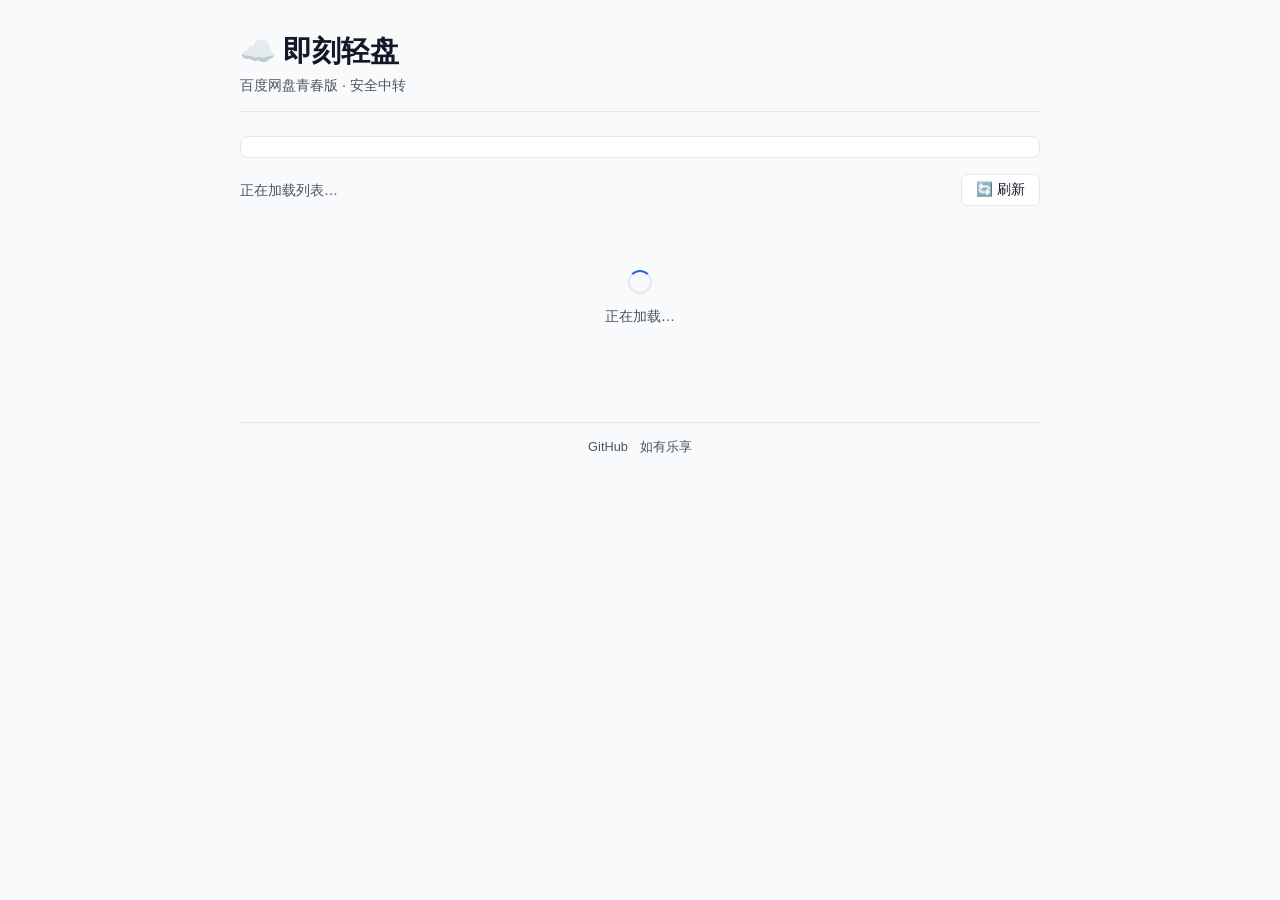
==== static/index.html @ fb3a480a "Refactor into modular server with auth, Docker, and split docs Break the monolithic main.go into foc" ====
<!DOCTYPE html>
<html lang="zh-CN">

<head>
  <meta charset="UTF-8">
  <meta name="viewport" content="width=device-width, initial-scale=1.0">
  <title>即刻轻盘</title>
  <link rel="icon" type="image/svg+xml" href="data:image/svg+xml,%3Csvg xmlns='http://www.w3.org/2000/svg' viewBox='0 0 24 24'%3E%3Cdefs%3E%3ClinearGradient id='g' x1='0%25' y1='0%25' x2='100%25' y2='100%25'%3E%3Cstop offset='0%25' stop-color='%233b82f6'/%3E%3Cstop offset='100%25' stop-color='%232563eb'/%3E%3C/linearGradient%3E%3C/defs%3E%3Crect width='24' height='24' rx='6' fill='url(%23g)'/%3E%3Cpath d='M7 8h10v2H7V8zm0 4h7v2H7v-2z' fill='white'/%3E%3C/svg%3E">
  <meta name="description" content="基于百度网盘青春版的极简文件中转站，明亮清新，支持文件夹。源自：如有乐享">
  <style>
    /* ===== 设计令牌 (浅色极简) ===== */
    :root {
      --bg: #f9fafb;
      --bg-card: #ffffff;
      --bg-hover: #f3f4f6;
      --accent: #2563eb;
      --accent-light: #3b82f6;
      --accent-glow: rgba(37, 99, 235, 0.06);
      --text-primary: #111827;
      --text-secondary: #4b5563;
      --border: #e5e7eb;
      --danger: #dc2626;
      --success: #16a34a;
      --radius: 8px;
      --font: -apple-system, BlinkMacSystemFont, "Segoe UI", Roboto, "Helvetica Neue", Arial, sans-serif;
    }

    * {
      box-sizing: border-box;
      margin: 0;
      padding: 0;
    }

    body {
      background: var(--bg);
      color: var(--text-primary);
      font-family: var(--font);
      min-height: 100vh;
      padding: 32px 16px 64px;
    }

    .container {
      max-width: 800px;
      margin: 0 auto;
    }

    /* ===== 顶部导航/标题 ===== */
    .header {
      display: flex;
      align-items: flex-start;
      justify-content: space-between;
      gap: 16px;
      margin-bottom: 24px;
      padding-bottom: 16px;
      border-bottom: 1px solid var(--border);
    }

    .header-brand {
      min-width: 0;
      flex: 1;
    }

    .header h1 {
      font-size: 1.8rem;
      font-weight: 600;
      color: var(--text-primary);
      letter-spacing: -0.01em;
    }

    .header p {
      color: var(--text-secondary);
      margin-top: 4px;
      font-size: 0.9rem;
    }

    /* ===== 面包屑导航 ===== */
    .breadcrumbs {
      display: flex;
      align-items: center;
      gap: 6px;
      font-size: 0.9rem;
      color: var(--text-secondary);
      margin-bottom: 16px;
      padding: 10px 14px;
      background: var(--bg-card);
      border: 1px solid var(--border);
      border-radius: var(--radius);
      flex-wrap: wrap;
    }

    .breadcrumb-item {
      cursor: pointer;
      color: var(--accent);
      font-weight: 500;
      text-decoration: none;
    }

    .breadcrumb-item:hover {
      color: var(--accent-light);
      text-decoration: underline;
    }

    .breadcrumb-separator {
      color: #9ca3af;
      user-select: none;
    }

    .breadcrumb-current {
      color: var(--text-primary);
      font-weight: 500;
    }

    /* ===== 工具栏 ===== */
    .toolbar {
      display: flex;
      align-items: center;
      justify-content: space-between;
      margin-bottom: 16px;
      gap: 12px;
    }

    .file-count {
      color: var(--text-secondary);
      font-size: 0.88rem;
    }

    .btn-refresh {
      display: inline-flex;
      align-items: center;
      gap: 6px;
      padding: 6px 14px;
      background: var(--bg-card);
      color: var(--text-primary);
      border: 1px solid var(--border);
      border-radius: 6px;
      font-size: 0.85rem;
      font-weight: 500;
      font-family: var(--font);
      cursor: pointer;
      transition: background 0.15s, border-color 0.15s;
    }

    .btn-refresh:hover {
      background: var(--bg-hover);
      border-color: #d1d5db;
    }

    .btn-refresh:disabled {
      opacity: 0.5;
      cursor: not-allowed;
    }

    /* ===== 文件列表 ===== */
    #file-list {
      display: flex;
      flex-direction: column;
      gap: 8px;
    }

    .file-item {
      background: var(--bg-card);
      border: 1px solid var(--border);
      border-radius: var(--radius);
      padding: 12px 18px;
      display: flex;
      align-items: center;
      gap: 14px;
      transition: background 0.15s, border-color 0.15s;
      cursor: pointer;
      color: inherit;
    }

    .file-item:hover {
      background: var(--bg-hover);
      border-color: #cbd5e1;
    }

    .file-icon {
      font-size: 1.5rem;
      flex-shrink: 0;
      width: 32px;
      text-align: center;
    }

    .file-info {
      flex: 1;
      min-width: 0;
    }

    .file-actions {
      display: flex;
      align-items: center;
      gap: 8px;
      flex-shrink: 0;
    }

    .file-name {
      font-size: 0.95rem;
      font-weight: 500;
      white-space: nowrap;
      overflow: hidden;
      text-overflow: ellipsis;
      color: var(--text-primary);
    }

    .file-meta {
      font-size: 0.8rem;
      color: var(--text-secondary);
      margin-top: 2px;
    }

    .file-action {
      flex-shrink: 0;
      padding: 5px 12px;
      background: var(--bg-card);
      border: 1px solid var(--border);
      border-radius: 6px;
      color: var(--text-primary);
      font-size: 0.8rem;
      font-weight: 500;
      cursor: pointer;
      font-family: var(--font);
      transition: background 0.15s, border-color 0.15s;
    }

    .file-action:hover {
      background: var(--bg-hover);
      border-color: #cbd5e1;
    }

    /* ===== 状态提示 ===== */
    #status {
      text-align: center;
      padding: 48px 16px;
      color: var(--text-secondary);
      font-size: 0.9rem;
    }

    .spinner {
      display: inline-block;
      width: 24px;
      height: 24px;
      border: 2px solid var(--border);
      border-top-color: var(--accent);
      border-radius: 50%;
      animation: spin 0.8s linear infinite;
      margin-bottom: 10px;
    }

    @keyframes spin {
      to {
        transform: rotate(360deg);
      }
    }

    .error-msg {
      color: var(--danger);
      padding: 16px;
      background: #fef2f2;
      border: 1px solid #fee2e2;
      border-radius: var(--radius);
      text-align: center;
      font-size: 0.9rem;
    }

    /* ===== Toast 提示 ===== */
    #toast-container {
      position: fixed;
      bottom: 24px;
      left: 50%;
      width: auto;
      max-width: calc(100vw - 32px);
      display: flex;
      flex-direction: column;
      align-items: center;
      gap: 10px;
      transform: translateX(-50%);
      pointer-events: none;
      z-index: 1000;
    }

    .toast {
      box-sizing: border-box;
      width: max-content;
      max-width: min(320px, calc(100vw - 32px));
      padding: 9px 15px;
      border: 1px solid #ffffff;
      border-radius: 10px;
      background: #ffffff;
      color: #222222;
      font-size: 0.85rem;
      line-height: 1.45;
      text-align: center;
      box-shadow: 0 6px 18px rgba(0, 0, 0, 0.14);
      opacity: 0;
      transform: translateY(14px) scale(0.98);
      transition: opacity 0.22s ease, transform 0.22s ease;
      pointer-events: auto;
      cursor: pointer;
      overflow-wrap: anywhere;
    }

    .toast.show {
      opacity: 1;
      transform: translateY(0) scale(1);
    }

    @media (max-width: 600px) {
      body {
        padding: 24px 12px 56px;
      }

      .header h1 {
        font-size: 1.55rem;
      }

      .breadcrumbs {
        padding: 10px 12px;
        font-size: 0.86rem;
      }

      .toolbar {
        align-items: flex-start;
      }

      .file-item {
        display: grid;
        grid-template-columns: 36px minmax(0, 1fr);
        align-items: start;
        justify-items: end;
        gap: 10px 12px;
        padding: 14px 12px;
      }

      .file-icon {
        grid-column: 1;
        grid-row: 1 / 3;
        width: 36px;
        padding-top: 2px;
      }

      .file-info {
        grid-column: 2;
        min-width: 0;
        width: 100%;
      }

      .file-name {
        white-space: normal;
        overflow: visible;
        text-overflow: clip;
        overflow-wrap: anywhere;
        word-break: break-word;
        line-height: 1.4;
      }

      .file-meta {
        line-height: 1.5;
        overflow-wrap: anywhere;
      }

      .file-actions {
        grid-column: 2;
        flex-wrap: wrap;
        gap: 8px;
        min-width: 0;
      }

      .file-action {
        padding: 7px 10px;
        font-size: 0.82rem;
      }

      #toast-container {
        bottom: 16px;
        max-width: calc(100vw - 24px);
      }

      .toast {
        max-width: calc(100vw - 24px);
      }
    }

    /* ===== 底部样式 ===== */
    .footer {
      margin-top: 48px;
      padding-top: 16px;
      border-top: 1px solid var(--border);
      text-align: center;
      font-size: 0.8rem;
      color: var(--text-secondary);
      display: flex;
      justify-content: center;
      gap: 12px;
    }

    .footer a {
      color: var(--text-secondary);
      text-decoration: none;
      transition: color 0.15s;
    }

    .footer a:hover {
      color: var(--accent);
    }
  
    /* ===== Login overlay ===== */
    #login-overlay {
      position: fixed;
      inset: 0;
      z-index: 2000;
      display: flex;
      align-items: center;
      justify-content: center;
      padding: 20px;
      background: rgba(15, 23, 42, 0.45);
      backdrop-filter: blur(4px);
    }
    #login-overlay[hidden] { display: none !important; }
    .login-card {
      width: 100%;
      max-width: 400px;
      background: #fff;
      border-radius: 16px;
      box-shadow: 0 20px 50px rgba(15, 23, 42, 0.18);
      padding: 28px 24px 22px;
    }
    .login-card h2 {
      margin: 0 0 8px;
      font-size: 1.25rem;
      color: #0f172a;
    }
    .login-card p {
      margin: 0 0 18px;
      color: #64748b;
      font-size: 0.92rem;
      line-height: 1.5;
    }
    .login-card label {
      display: block;
      font-size: 0.85rem;
      color: #334155;
      margin-bottom: 6px;
    }
    .login-card input[type="password"],
    .login-card input[type="text"] {
      width: 100%;
      box-sizing: border-box;
      border: 1px solid #cbd5e1;
      border-radius: 10px;
      padding: 10px 12px;
      font-size: 1rem;
      outline: none;
      transition: border-color .15s, box-shadow .15s;
    }
    .login-card input:focus {
      border-color: #3b82f6;
      box-shadow: 0 0 0 3px rgba(59,130,246,.15);
    }
    .login-actions {
      margin-top: 16px;
      display: flex;
      gap: 10px;
    }
    .login-actions button {
      flex: 1;
      border: none;
      border-radius: 10px;
      padding: 10px 14px;
      font-size: 0.95rem;
      cursor: pointer;
      background: linear-gradient(135deg, #3b82f6, #2563eb);
      color: #fff;
      font-weight: 600;
    }
    .login-actions button:disabled {
      opacity: .6;
      cursor: not-allowed;
    }
    .login-error {
      margin-top: 12px;
      color: #dc2626;
      font-size: 0.88rem;
    }
    #list-banner { margin: 0 0 12px; }
    .banner-warning {
      background: #fff7ed;
      border: 1px solid #fdba74;
      color: #9a3412;
      border-radius: 10px;
      padding: 10px 12px;
      font-size: 0.9rem;
      line-height: 1.45;
    }
    .status-error {
      color: #dc2626;
      text-align: center;
      padding: 24px 12px;
    }
    .header-actions {
      display: flex;
      align-items: center;
      justify-content: flex-end;
      gap: 8px;
      flex-shrink: 0;
      margin-top: 4px;
    }

    .btn-logout {
      border: 1px solid #e2e8f0;
      background: #fff;
      color: #475569;
      border-radius: 8px;
      padding: 6px 10px;
      font-size: 0.85rem;
      cursor: pointer;
      white-space: nowrap;
    }

    .btn-logout:hover {
      background: #f8fafc;
    }

  </style>
</head>

<body>
  <div id="login-overlay" hidden aria-hidden="true">
    <div class="login-card" role="dialog" aria-modal="true" aria-labelledby="login-title">
      <h2 id="login-title">访问验证</h2>
      <p>此实例已启用访问令牌。请输入管理员提供的令牌后继续浏览与下载。</p>
      <form id="login-form">
        <label for="login-token">访问令牌</label>
        <input id="login-token" name="access_token" type="password" autocomplete="current-password" required placeholder="粘贴 access_token">
        <div class="login-actions">
          <button type="submit" id="btn-login">进入网盘</button>
        </div>
        <div id="login-error" class="login-error" hidden></div>
      </form>
    </div>
  </div>

  <div class="container" id="app-main">
    <header class="header">
      <div class="header-brand">
        <h1>☁️ 即刻轻盘</h1>
        <p class="subtitle">百度网盘青春版 · 安全中转</p>
      </div>
      <div class="header-actions">
        <button type="button" class="btn-logout" id="btn-logout" hidden>退出登录</button>
      </div>
    </header>

    <div class="breadcrumbs" id="breadcrumbs"></div>

    <div class="toolbar">
      <span class="file-count" id="file-count">正在加载列表…</span>
      <button class="btn-refresh" id="btn-refresh" type="button">🔄 刷新</button>
    </div>

    <div id="list-banner" hidden></div>
    <div id="file-list"></div>

    <div id="status">
      <div class="spinner"></div>
      <div class="status-tip">正在加载…</div>
    </div>

    <footer class="footer">
      <a href="https://github.com/malaohu/jikeqingpan" target="_blank" rel="noopener noreferrer">GitHub</a>
      <a href="https://51.ruyo.net" target="_blank" rel="noopener noreferrer">如有乐享</a>
    </footer>
  </div>

  <script src="/app.js"></script>
</body>

</html>
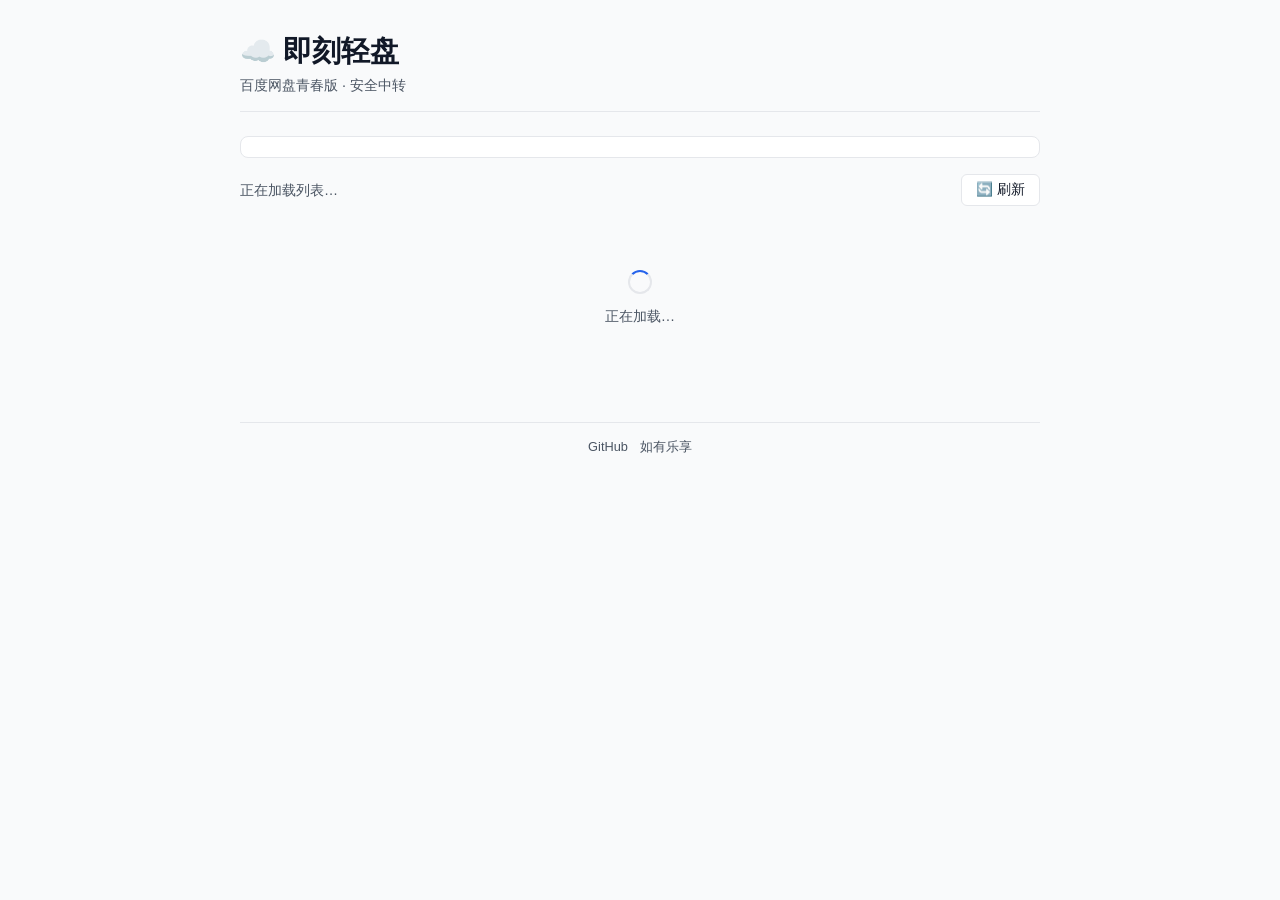
==== commit 39233798: "Fix missing access-token login modal. Always create the login overlay when auth is required, restore" ====
--- a/static/index.html
+++ b/static/index.html
@@ -547,6 +547,7 @@
         <p class="subtitle">百度网盘青春版 · 安全中转</p>
       </div>
       <div class="header-actions">
+        <button type="button" class="btn-logout" id="btn-login-open" hidden>登录</button>
         <button type="button" class="btn-logout" id="btn-logout" hidden>退出登录</button>
       </div>
     </header>
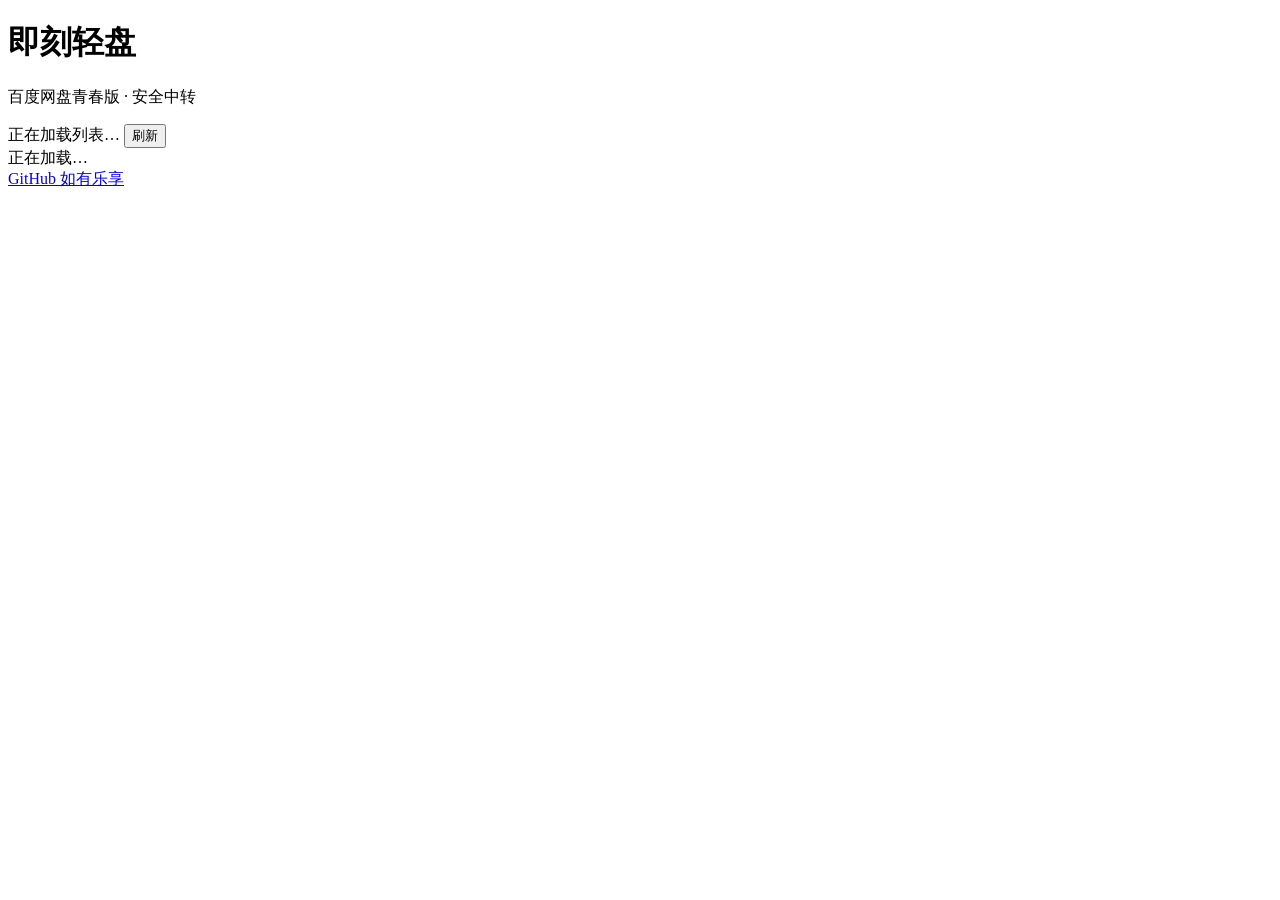
==== commit 45af62c0: "Extract stylesheet and rebuild UI as monochrome minimal All styles lived in a 500-line inline <style" ====
--- a/static/index.html
+++ b/static/index.html
@@ -4,536 +4,32 @@
 <head>
   <meta charset="UTF-8">
   <meta name="viewport" content="width=device-width, initial-scale=1.0">
+  <meta name="color-scheme" content="light dark">
   <title>即刻轻盘</title>
-  <link rel="icon" type="image/svg+xml" href="data:image/svg+xml,%3Csvg xmlns='http://www.w3.org/2000/svg' viewBox='0 0 24 24'%3E%3Cdefs%3E%3ClinearGradient id='g' x1='0%25' y1='0%25' x2='100%25' y2='100%25'%3E%3Cstop offset='0%25' stop-color='%233b82f6'/%3E%3Cstop offset='100%25' stop-color='%232563eb'/%3E%3C/linearGradient%3E%3C/defs%3E%3Crect width='24' height='24' rx='6' fill='url(%23g)'/%3E%3Cpath d='M7 8h10v2H7V8zm0 4h7v2H7v-2z' fill='white'/%3E%3C/svg%3E">
-  <meta name="description" content="基于百度网盘青春版的极简文件中转站，明亮清新，支持文件夹。源自：如有乐享">
-  <style>
-    /* ===== 设计令牌 (浅色极简) ===== */
-    :root {
-      --bg: #f9fafb;
-      --bg-card: #ffffff;
-      --bg-hover: #f3f4f6;
-      --accent: #2563eb;
-      --accent-light: #3b82f6;
-      --accent-glow: rgba(37, 99, 235, 0.06);
-      --text-primary: #111827;
-      --text-secondary: #4b5563;
-      --border: #e5e7eb;
-      --danger: #dc2626;
-      --success: #16a34a;
-      --radius: 8px;
-      --font: -apple-system, BlinkMacSystemFont, "Segoe UI", Roboto, "Helvetica Neue", Arial, sans-serif;
-    }
-
-    * {
-      box-sizing: border-box;
-      margin: 0;
-      padding: 0;
-    }
-
-    body {
-      background: var(--bg);
-      color: var(--text-primary);
-      font-family: var(--font);
-      min-height: 100vh;
-      padding: 32px 16px 64px;
-    }
-
-    .container {
-      max-width: 800px;
-      margin: 0 auto;
-    }
-
-    /* ===== 顶部导航/标题 ===== */
-    .header {
-      display: flex;
-      align-items: flex-start;
-      justify-content: space-between;
-      gap: 16px;
-      margin-bottom: 24px;
-      padding-bottom: 16px;
-      border-bottom: 1px solid var(--border);
-    }
-
-    .header-brand {
-      min-width: 0;
-      flex: 1;
-    }
-
-    .header h1 {
-      font-size: 1.8rem;
-      font-weight: 600;
-      color: var(--text-primary);
-      letter-spacing: -0.01em;
-    }
-
-    .header p {
-      color: var(--text-secondary);
-      margin-top: 4px;
-      font-size: 0.9rem;
-    }
-
-    /* ===== 面包屑导航 ===== */
-    .breadcrumbs {
-      display: flex;
-      align-items: center;
-      gap: 6px;
-      font-size: 0.9rem;
-      color: var(--text-secondary);
-      margin-bottom: 16px;
-      padding: 10px 14px;
-      background: var(--bg-card);
-      border: 1px solid var(--border);
-      border-radius: var(--radius);
-      flex-wrap: wrap;
-    }
-
-    .breadcrumb-item {
-      cursor: pointer;
-      color: var(--accent);
-      font-weight: 500;
-      text-decoration: none;
-    }
-
-    .breadcrumb-item:hover {
-      color: var(--accent-light);
-      text-decoration: underline;
-    }
-
-    .breadcrumb-separator {
-      color: #9ca3af;
-      user-select: none;
-    }
-
-    .breadcrumb-current {
-      color: var(--text-primary);
-      font-weight: 500;
-    }
-
-    /* ===== 工具栏 ===== */
-    .toolbar {
-      display: flex;
-      align-items: center;
-      justify-content: space-between;
-      margin-bottom: 16px;
-      gap: 12px;
-    }
-
-    .file-count {
-      color: var(--text-secondary);
-      font-size: 0.88rem;
-    }
-
-    .btn-refresh {
-      display: inline-flex;
-      align-items: center;
-      gap: 6px;
-      padding: 6px 14px;
-      background: var(--bg-card);
-      color: var(--text-primary);
-      border: 1px solid var(--border);
-      border-radius: 6px;
-      font-size: 0.85rem;
-      font-weight: 500;
-      font-family: var(--font);
-      cursor: pointer;
-      transition: background 0.15s, border-color 0.15s;
-    }
-
-    .btn-refresh:hover {
-      background: var(--bg-hover);
-      border-color: #d1d5db;
-    }
-
-    .btn-refresh:disabled {
-      opacity: 0.5;
-      cursor: not-allowed;
-    }
-
-    /* ===== 文件列表 ===== */
-    #file-list {
-      display: flex;
-      flex-direction: column;
-      gap: 8px;
-    }
-
-    .file-item {
-      background: var(--bg-card);
-      border: 1px solid var(--border);
-      border-radius: var(--radius);
-      padding: 12px 18px;
-      display: flex;
-      align-items: center;
-      gap: 14px;
-      transition: background 0.15s, border-color 0.15s;
-      cursor: pointer;
-      color: inherit;
-    }
-
-    .file-item:hover {
-      background: var(--bg-hover);
-      border-color: #cbd5e1;
-    }
-
-    .file-icon {
-      font-size: 1.5rem;
-      flex-shrink: 0;
-      width: 32px;
-      text-align: center;
-    }
-
-    .file-info {
-      flex: 1;
-      min-width: 0;
-    }
-
-    .file-actions {
-      display: flex;
-      align-items: center;
-      gap: 8px;
-      flex-shrink: 0;
-    }
-
-    .file-name {
-      font-size: 0.95rem;
-      font-weight: 500;
-      white-space: nowrap;
-      overflow: hidden;
-      text-overflow: ellipsis;
-      color: var(--text-primary);
-    }
-
-    .file-meta {
-      font-size: 0.8rem;
-      color: var(--text-secondary);
-      margin-top: 2px;
-    }
-
-    .file-action {
-      flex-shrink: 0;
-      padding: 5px 12px;
-      background: var(--bg-card);
-      border: 1px solid var(--border);
-      border-radius: 6px;
-      color: var(--text-primary);
-      font-size: 0.8rem;
-      font-weight: 500;
-      cursor: pointer;
-      font-family: var(--font);
-      transition: background 0.15s, border-color 0.15s;
-    }
-
-    .file-action:hover {
-      background: var(--bg-hover);
-      border-color: #cbd5e1;
-    }
-
-    /* ===== 状态提示 ===== */
-    #status {
-      text-align: center;
-      padding: 48px 16px;
-      color: var(--text-secondary);
-      font-size: 0.9rem;
-    }
-
-    .spinner {
-      display: inline-block;
-      width: 24px;
-      height: 24px;
-      border: 2px solid var(--border);
-      border-top-color: var(--accent);
-      border-radius: 50%;
-      animation: spin 0.8s linear infinite;
-      margin-bottom: 10px;
-    }
-
-    @keyframes spin {
-      to {
-        transform: rotate(360deg);
-      }
-    }
-
-    .error-msg {
-      color: var(--danger);
-      padding: 16px;
-      background: #fef2f2;
-      border: 1px solid #fee2e2;
-      border-radius: var(--radius);
-      text-align: center;
-      font-size: 0.9rem;
-    }
-
-    /* ===== Toast 提示 ===== */
-    #toast-container {
-      position: fixed;
-      bottom: 24px;
-      left: 50%;
-      width: auto;
-      max-width: calc(100vw - 32px);
-      display: flex;
-      flex-direction: column;
-      align-items: center;
-      gap: 10px;
-      transform: translateX(-50%);
-      pointer-events: none;
-      z-index: 1000;
-    }
-
-    .toast {
-      box-sizing: border-box;
-      width: max-content;
-      max-width: min(320px, calc(100vw - 32px));
-      padding: 9px 15px;
-      border: 1px solid #ffffff;
-      border-radius: 10px;
-      background: #ffffff;
-      color: #222222;
-      font-size: 0.85rem;
-      line-height: 1.45;
-      text-align: center;
-      box-shadow: 0 6px 18px rgba(0, 0, 0, 0.14);
-      opacity: 0;
-      transform: translateY(14px) scale(0.98);
-      transition: opacity 0.22s ease, transform 0.22s ease;
-      pointer-events: auto;
-      cursor: pointer;
-      overflow-wrap: anywhere;
-    }
-
-    .toast.show {
-      opacity: 1;
-      transform: translateY(0) scale(1);
-    }
-
-    @media (max-width: 600px) {
-      body {
-        padding: 24px 12px 56px;
-      }
-
-      .header h1 {
-        font-size: 1.55rem;
-      }
-
-      .breadcrumbs {
-        padding: 10px 12px;
-        font-size: 0.86rem;
-      }
-
-      .toolbar {
-        align-items: flex-start;
-      }
-
-      .file-item {
-        display: grid;
-        grid-template-columns: 36px minmax(0, 1fr);
-        align-items: start;
-        justify-items: end;
-        gap: 10px 12px;
-        padding: 14px 12px;
-      }
-
-      .file-icon {
-        grid-column: 1;
-        grid-row: 1 / 3;
-        width: 36px;
-        padding-top: 2px;
-      }
-
-      .file-info {
-        grid-column: 2;
-        min-width: 0;
-        width: 100%;
-      }
-
-      .file-name {
-        white-space: normal;
-        overflow: visible;
-        text-overflow: clip;
-        overflow-wrap: anywhere;
-        word-break: break-word;
-        line-height: 1.4;
-      }
-
-      .file-meta {
-        line-height: 1.5;
-        overflow-wrap: anywhere;
-      }
-
-      .file-actions {
-        grid-column: 2;
-        flex-wrap: wrap;
-        gap: 8px;
-        min-width: 0;
-      }
-
-      .file-action {
-        padding: 7px 10px;
-        font-size: 0.82rem;
-      }
-
-      #toast-container {
-        bottom: 16px;
-        max-width: calc(100vw - 24px);
-      }
-
-      .toast {
-        max-width: calc(100vw - 24px);
-      }
-    }
-
-    /* ===== 底部样式 ===== */
-    .footer {
-      margin-top: 48px;
-      padding-top: 16px;
-      border-top: 1px solid var(--border);
-      text-align: center;
-      font-size: 0.8rem;
-      color: var(--text-secondary);
-      display: flex;
-      justify-content: center;
-      gap: 12px;
-    }
-
-    .footer a {
-      color: var(--text-secondary);
-      text-decoration: none;
-      transition: color 0.15s;
-    }
-
-    .footer a:hover {
-      color: var(--accent);
-    }
-  
-    /* ===== Login overlay ===== */
-    #login-overlay {
-      position: fixed;
-      inset: 0;
-      z-index: 2000;
-      display: flex;
-      align-items: center;
-      justify-content: center;
-      padding: 20px;
-      background: rgba(15, 23, 42, 0.45);
-      backdrop-filter: blur(4px);
-    }
-    #login-overlay[hidden] { display: none !important; }
-    .login-card {
-      width: 100%;
-      max-width: 400px;
-      background: #fff;
-      border-radius: 16px;
-      box-shadow: 0 20px 50px rgba(15, 23, 42, 0.18);
-      padding: 28px 24px 22px;
-    }
-    .login-card h2 {
-      margin: 0 0 8px;
-      font-size: 1.25rem;
-      color: #0f172a;
-    }
-    .login-card p {
-      margin: 0 0 18px;
-      color: #64748b;
-      font-size: 0.92rem;
-      line-height: 1.5;
-    }
-    .login-card label {
-      display: block;
-      font-size: 0.85rem;
-      color: #334155;
-      margin-bottom: 6px;
-    }
-    .login-card input[type="password"],
-    .login-card input[type="text"] {
-      width: 100%;
-      box-sizing: border-box;
-      border: 1px solid #cbd5e1;
-      border-radius: 10px;
-      padding: 10px 12px;
-      font-size: 1rem;
-      outline: none;
-      transition: border-color .15s, box-shadow .15s;
-    }
-    .login-card input:focus {
-      border-color: #3b82f6;
-      box-shadow: 0 0 0 3px rgba(59,130,246,.15);
-    }
-    .login-actions {
-      margin-top: 16px;
-      display: flex;
-      gap: 10px;
-    }
-    .login-actions button {
-      flex: 1;
-      border: none;
-      border-radius: 10px;
-      padding: 10px 14px;
-      font-size: 0.95rem;
-      cursor: pointer;
-      background: linear-gradient(135deg, #3b82f6, #2563eb);
-      color: #fff;
-      font-weight: 600;
-    }
-    .login-actions button:disabled {
-      opacity: .6;
-      cursor: not-allowed;
-    }
-    .login-error {
-      margin-top: 12px;
-      color: #dc2626;
-      font-size: 0.88rem;
-    }
-    #list-banner { margin: 0 0 12px; }
-    .banner-warning {
-      background: #fff7ed;
-      border: 1px solid #fdba74;
-      color: #9a3412;
-      border-radius: 10px;
-      padding: 10px 12px;
-      font-size: 0.9rem;
-      line-height: 1.45;
-    }
-    .status-error {
-      color: #dc2626;
-      text-align: center;
-      padding: 24px 12px;
-    }
-    .header-actions {
-      display: flex;
-      align-items: center;
-      justify-content: flex-end;
-      gap: 8px;
-      flex-shrink: 0;
-      margin-top: 4px;
-    }
-
-    .btn-logout {
-      border: 1px solid #e2e8f0;
-      background: #fff;
-      color: #475569;
-      border-radius: 8px;
-      padding: 6px 10px;
-      font-size: 0.85rem;
-      cursor: pointer;
-      white-space: nowrap;
-    }
-
-    .btn-logout:hover {
-      background: #f8fafc;
-    }
-
-  </style>
+  <link rel="icon" type="image/svg+xml"
+    href="data:image/svg+xml,%3Csvg xmlns='http://www.w3.org/2000/svg' viewBox='0 0 24 24'%3E%3Crect width='24' height='24' rx='6' fill='%230a0a0a'/%3E%3Cpath d='M17.5 17H9a4 4 0 1 1 3.8-5.2A3 3 0 0 1 17.5 17Z' fill='none' stroke='white' stroke-width='1.6' stroke-linejoin='round'/%3E%3C/svg%3E">
+  <meta name="description" content="基于百度网盘青春版的极简文件中转站，支持文件夹浏览与安全下载。源自：如有乐享">
+  <link rel="stylesheet" href="/app.css">
 </head>
 
 <body>
   <div id="login-overlay" hidden aria-hidden="true">
     <div class="login-card" role="dialog" aria-modal="true" aria-labelledby="login-title">
-      <h2 id="login-title">访问验证</h2>
-      <p>此实例已启用访问令牌。请输入管理员提供的令牌后继续浏览与下载。</p>
-      <form id="login-form">
+      <span class="login-mark" data-icon="shield-lock" aria-hidden="true"></span>
+      <h2 id="login-title">验证访问权限</h2>
+      <p>该网盘已开启访问保护，输入访问令牌即可浏览和下载文件。</p>
+      <form id="login-form" novalidate>
         <label for="login-token">访问令牌</label>
-        <input id="login-token" name="access_token" type="password" autocomplete="current-password" required placeholder="粘贴 access_token">
+        <div class="input-wrap">
+          <span class="input-icon" data-icon="key-round" aria-hidden="true"></span>
+          <input id="login-token" name="access_token" type="password" autocomplete="current-password" required
+            placeholder="请输入访问令牌">
+        </div>
         <div class="login-actions">
-          <button type="submit" id="btn-login">进入网盘</button>
+          <button type="submit" id="btn-login" class="btn btn-primary">
+            <span class="btn-icon" data-icon="log-in" aria-hidden="true"></span>
+            <span class="btn-label">验证并进入</span>
+          </button>
         </div>
         <div id="login-error" class="login-error" hidden></div>
       </form>
@@ -542,34 +38,50 @@
 
   <div class="container" id="app-main">
     <header class="header">
-      <div class="header-brand">
-        <h1>☁️ 即刻轻盘</h1>
-        <p class="subtitle">百度网盘青春版 · 安全中转</p>
+      <div class="brand">
+        <span class="brand-mark" data-icon="cloud" aria-hidden="true"></span>
+        <div class="brand-text">
+          <h1 class="wordmark">即刻轻盘</h1>
+          <p class="subtitle">百度网盘青春版 · 安全中转</p>
+        </div>
       </div>
       <div class="header-actions">
-        <button type="button" class="btn-logout" id="btn-login-open" hidden>登录</button>
-        <button type="button" class="btn-logout" id="btn-logout" hidden>退出登录</button>
+        <button type="button" class="btn btn-ghost" id="btn-login-open" hidden>
+          <span class="btn-icon" data-icon="log-in" aria-hidden="true"></span>
+          <span class="btn-label">登录</span>
+        </button>
+        <button type="button" class="btn btn-ghost" id="btn-logout" hidden>
+          <span class="btn-icon" data-icon="log-out" aria-hidden="true"></span>
+          <span class="btn-label">退出</span>
+        </button>
       </div>
     </header>
 
-    <div class="breadcrumbs" id="breadcrumbs"></div>
+    <nav class="breadcrumbs" id="breadcrumbs" aria-label="目录路径"></nav>
 
     <div class="toolbar">
       <span class="file-count" id="file-count">正在加载列表…</span>
-      <button class="btn-refresh" id="btn-refresh" type="button">🔄 刷新</button>
+      <button class="btn btn-refresh" id="btn-refresh" type="button">
+        <span class="btn-icon" data-icon="refresh-cw" aria-hidden="true"></span>
+        <span class="btn-label">刷新</span>
+      </button>
     </div>
 
     <div id="list-banner" hidden></div>
     <div id="file-list"></div>
 
     <div id="status">
-      <div class="spinner"></div>
+      <div class="spinner" data-icon="loader" aria-hidden="true"></div>
       <div class="status-tip">正在加载…</div>
     </div>
 
     <footer class="footer">
-      <a href="https://github.com/malaohu/jikeqingpan" target="_blank" rel="noopener noreferrer">GitHub</a>
-      <a href="https://51.ruyo.net" target="_blank" rel="noopener noreferrer">如有乐享</a>
+      <a href="https://github.com/malaohu/jikeqingpan" target="_blank" rel="noopener noreferrer">
+        <span class="footer-icon" data-icon="github" aria-hidden="true"></span>GitHub
+      </a>
+      <a href="https://51.ruyo.net" target="_blank" rel="noopener noreferrer">
+        <span class="footer-icon" data-icon="sparkles" aria-hidden="true"></span>如有乐享
+      </a>
     </footer>
   </div>
 
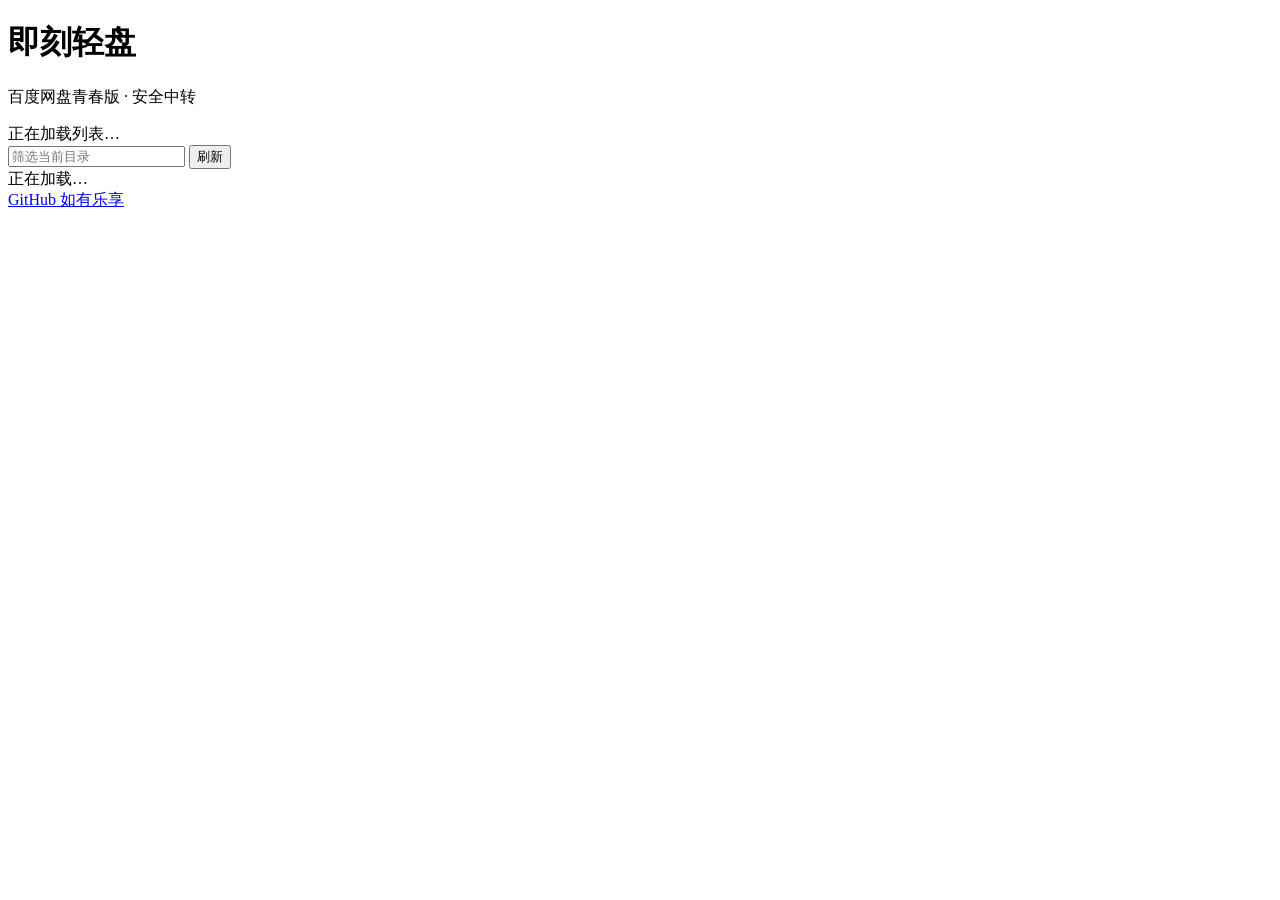
==== commit a11420a2: "refactor: split frontend icons module" ====
--- a/static/index.html
+++ b/static/index.html
@@ -61,10 +61,16 @@
 
     <div class="toolbar">
       <span class="file-count" id="file-count">正在加载列表…</span>
-      <button class="btn btn-refresh" id="btn-refresh" type="button">
-        <span class="btn-icon" data-icon="refresh-cw" aria-hidden="true"></span>
-        <span class="btn-label">刷新</span>
-      </button>
+      <div class="toolbar-actions">
+        <label class="search-box" for="file-search">
+          <span data-icon="search" aria-hidden="true"></span>
+          <input id="file-search" type="search" autocomplete="off" placeholder="筛选当前目录" aria-label="筛选当前目录文件">
+        </label>
+        <button class="btn btn-refresh" id="btn-refresh" type="button">
+          <span class="btn-icon" data-icon="refresh-cw" aria-hidden="true"></span>
+          <span class="btn-label">刷新</span>
+        </button>
+      </div>
     </div>
 
     <div id="list-banner" hidden></div>
@@ -85,6 +91,7 @@
     </footer>
   </div>
 
+  <script src="/icons.js"></script>
   <script src="/app.js"></script>
 </body>
 
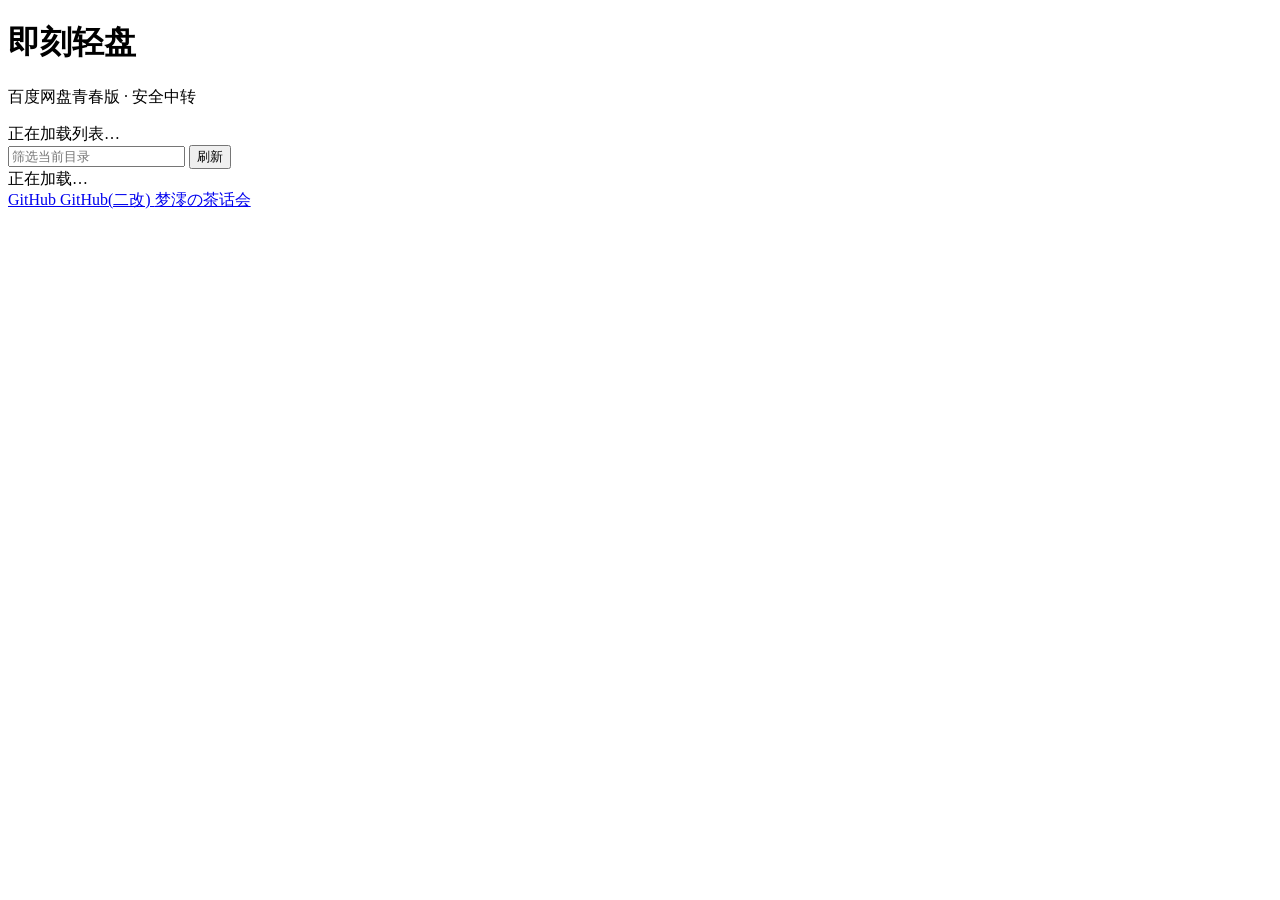
==== commit ae9e421b: "feat: add image preview lightbox" ====
--- a/static/index.html
+++ b/static/index.html
@@ -34,6 +34,14 @@
         <div id="login-error" class="login-error" hidden></div>
       </form>
     </div>
+  </div>
+
+  <div id="image-lightbox" hidden aria-hidden="true">
+    <button id="lightbox-close" class="lightbox-close" type="button" aria-label="关闭预览">
+      <span data-icon="x" aria-hidden="true"></span>
+    </button>
+    <img id="lightbox-image" alt="">
+    <div id="lightbox-caption"></div>
   </div>
 
   <div class="container" id="app-main">
@@ -85,8 +93,11 @@
       <a href="https://github.com/malaohu/jikeqingpan" target="_blank" rel="noopener noreferrer">
         <span class="footer-icon" data-icon="github" aria-hidden="true"></span>GitHub
       </a>
-      <a href="https://51.ruyo.net" target="_blank" rel="noopener noreferrer">
-        <span class="footer-icon" data-icon="sparkles" aria-hidden="true"></span>如有乐享
+      <a href="https://github.com/ekishion/jikeqingpan" target="_blank" rel="noopener noreferrer">
+        <span class="footer-icon" data-icon="github" aria-hidden="true"></span>GitHub(二改)
+      </a>
+      <a href="https://n.eki.ink" target="_blank" rel="noopener noreferrer">
+        <span class="footer-icon" data-icon="sparkles" aria-hidden="true"></span>梦澪の茶话会
       </a>
     </footer>
   </div>
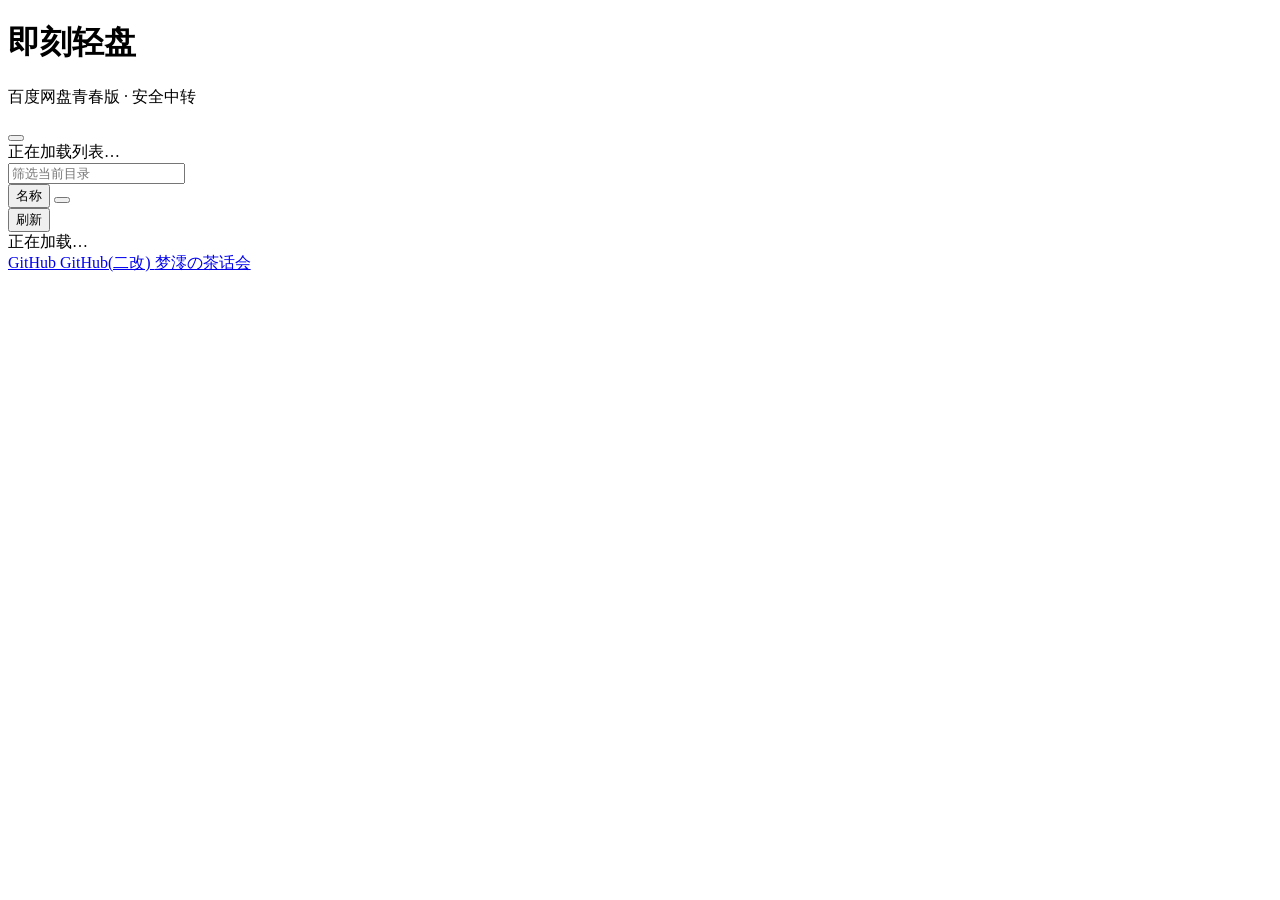
==== commit 8b65a194: "feat: add sort switch, history nav, theme toggle and rich preview lightbox - 排序切换（名称/大小/时间 + 升降序，中文按" ====
--- a/static/index.html
+++ b/static/index.html
@@ -40,7 +40,43 @@
     <button id="lightbox-close" class="lightbox-close" type="button" aria-label="关闭预览">
       <span data-icon="x" aria-hidden="true"></span>
     </button>
-    <img id="lightbox-image" alt="">
+    <button id="lightbox-prev" class="lightbox-nav lightbox-prev" type="button" aria-label="上一张" hidden>
+      <span data-icon="chevron-left" aria-hidden="true"></span>
+    </button>
+    <button id="lightbox-next" class="lightbox-nav lightbox-next" type="button" aria-label="下一张" hidden>
+      <span data-icon="chevron-right" aria-hidden="true"></span>
+    </button>
+    <div id="lightbox-stage">
+      <img id="lightbox-image" alt="" hidden>
+      <div id="lightbox-markdown" class="md-content" hidden></div>
+      <pre id="lightbox-text" hidden></pre>
+      <div id="lightbox-media" class="lightbox-media" hidden>
+        <div id="media-disc" class="media-disc" hidden>
+          <span class="media-disc-dot" aria-hidden="true"></span>
+          <span class="media-disc-icon" data-icon="music" aria-hidden="true"></span>
+        </div>
+        <video id="lightbox-video" playsinline hidden></video>
+        <audio id="lightbox-audio" hidden></audio>
+        <div class="media-bar">
+          <button type="button" class="media-btn" id="media-play" aria-label="播放">
+            <span class="btn-icon" data-icon="play" aria-hidden="true"></span>
+          </button>
+          <div id="media-seek" class="media-seek" aria-label="播放进度">
+            <div class="media-track">
+              <div id="media-fill" class="media-fill"></div>
+              <div id="media-thumb" class="media-thumb"></div>
+            </div>
+          </div>
+          <span id="media-time" class="media-time">0:00 / 0:00</span>
+          <button type="button" class="media-btn" id="media-mute" aria-label="静音">
+            <span class="btn-icon" data-icon="volume-2" aria-hidden="true"></span>
+          </button>
+          <button type="button" class="media-btn" id="media-fs" aria-label="全屏" hidden>
+            <span class="btn-icon" data-icon="maximize" aria-hidden="true"></span>
+          </button>
+        </div>
+      </div>
+    </div>
     <div id="lightbox-caption"></div>
   </div>
 
@@ -54,6 +90,9 @@
         </div>
       </div>
       <div class="header-actions">
+        <button type="button" class="btn btn-ghost" id="btn-theme" aria-label="切换深色模式">
+          <span class="btn-icon" data-icon="moon" aria-hidden="true"></span>
+        </button>
         <button type="button" class="btn btn-ghost" id="btn-login-open" hidden>
           <span class="btn-icon" data-icon="log-in" aria-hidden="true"></span>
           <span class="btn-label">登录</span>
@@ -74,6 +113,21 @@
           <span data-icon="search" aria-hidden="true"></span>
           <input id="file-search" type="search" autocomplete="off" placeholder="筛选当前目录" aria-label="筛选当前目录文件">
         </label>
+        <div class="sort-group" role="group" aria-label="排序方式">
+          <button type="button" class="btn btn-ghost sort-trigger" id="btn-sort-field"
+            aria-haspopup="listbox" aria-expanded="false" aria-label="选择排序字段">
+            <span class="btn-label" id="sort-field-label">名称</span>
+            <span class="btn-icon sort-caret" data-icon="chevron-down" aria-hidden="true"></span>
+          </button>
+          <button type="button" class="btn btn-ghost btn-sort-dir" id="btn-sort-dir" aria-label="切换升序降序">
+            <span class="btn-icon" data-icon="arrow-up" aria-hidden="true"></span>
+          </button>
+          <div class="sort-menu" id="sort-menu" role="listbox" aria-label="排序字段" hidden>
+            <button type="button" class="sort-option is-active" role="option" aria-selected="true" data-key="name">名称</button>
+            <button type="button" class="sort-option" role="option" aria-selected="false" data-key="size">大小</button>
+            <button type="button" class="sort-option" role="option" aria-selected="false" data-key="time">时间</button>
+          </div>
+        </div>
         <button class="btn btn-refresh" id="btn-refresh" type="button">
           <span class="btn-icon" data-icon="refresh-cw" aria-hidden="true"></span>
           <span class="btn-label">刷新</span>
@@ -82,6 +136,23 @@
     </div>
 
     <div id="list-banner" hidden></div>
+    <section id="readme-panel" class="readme-panel" hidden aria-labelledby="readme-title">
+      <div class="readme-layout">
+        <div class="readme-main">
+          <div class="readme-heading">
+            <div class="readme-icon file-icon" aria-hidden="true">
+              <span data-icon="file-text"></span>
+            </div>
+            <div>
+              <h2 id="readme-title">目录说明</h2>
+              <p id="readme-source">README</p>
+            </div>
+          </div>
+          <div id="readme-content" class="md-content"></div>
+        </div>
+        <aside id="readme-overview" class="readme-overview" aria-label="目录概览"></aside>
+      </div>
+    </section>
     <div id="file-list"></div>
 
     <div id="status">
@@ -103,7 +174,9 @@
   </div>
 
   <script src="/icons.js"></script>
+  <script src="/markdown.js"></script>
   <script src="/app.js"></script>
+  <script src="/preview.js"></script>
 </body>
 
 </html>
